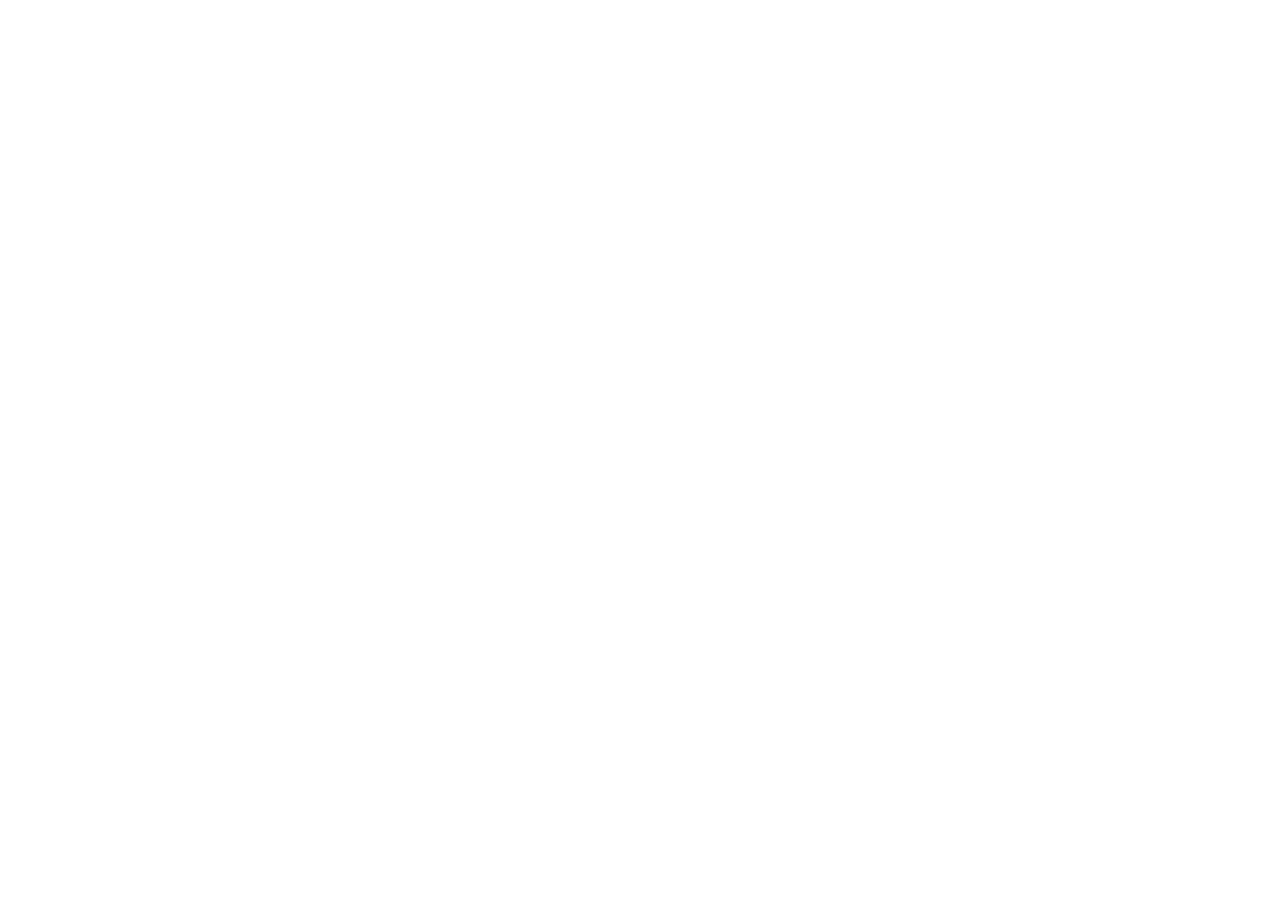
==== index.html @ a3e85085 "first commit" ====
<!DOCTYPE html>
<html lang="en">
<head>
    <meta charset="UTF-8">
    <meta http-equiv="X-UA-Compatible" content="IE=edge">
    <meta name="viewport" content="width=device-width, initial-scale=1.0">
    <title>Document</title>
</head>
<body>
    
</body>
</html>
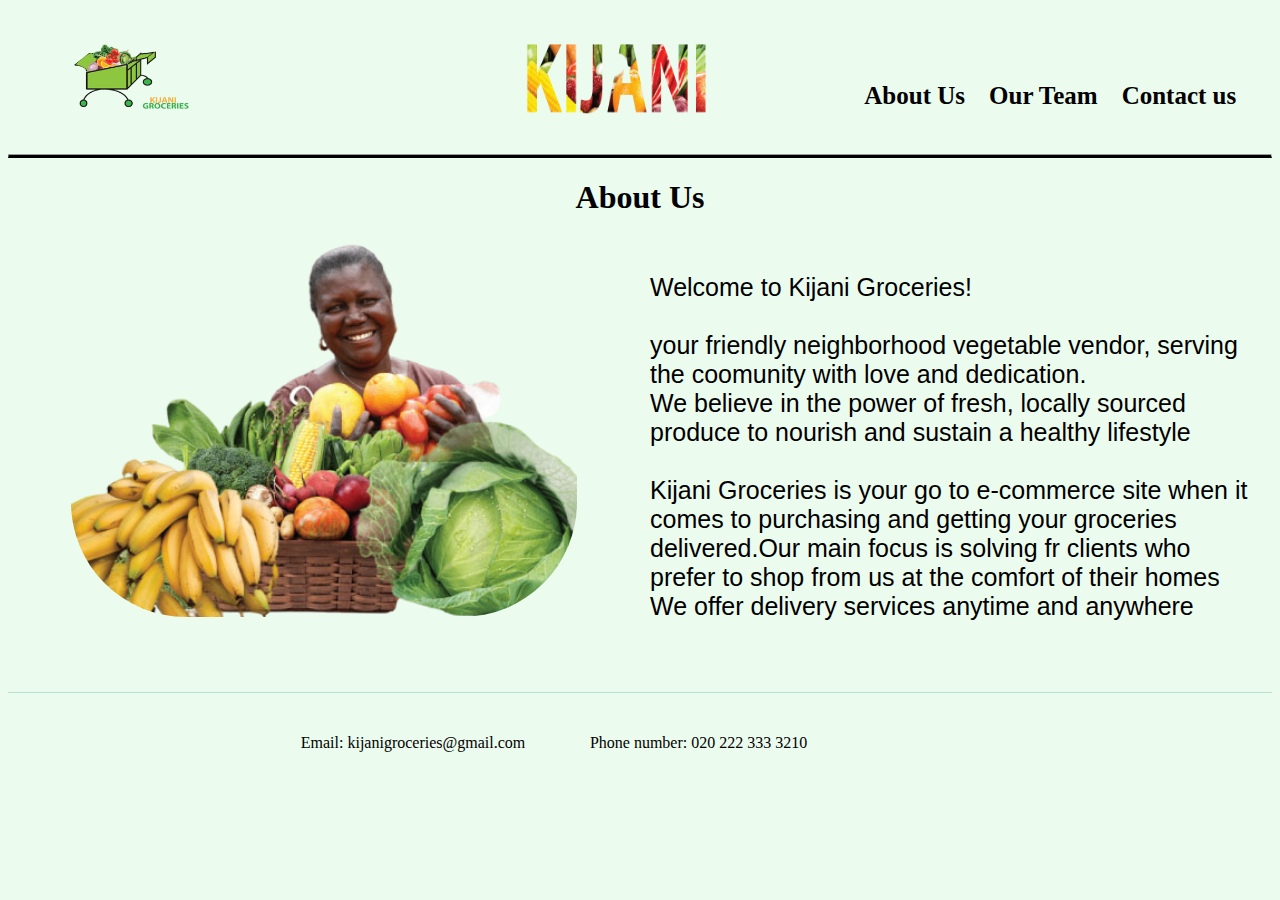
==== commit 3e5f2e36: "second commit" ====
--- a/index.html
+++ b/index.html
@@ -4,9 +4,37 @@
     <meta charset="UTF-8">
     <meta http-equiv="X-UA-Compatible" content="IE=edge">
     <meta name="viewport" content="width=device-width, initial-scale=1.0">
-    <title>Document</title>
+    <title>Home/About</title>
+    <link rel="stylesheet" href="style.css">
 </head>
-<body>
-    
+<body class="body">
+    <img id="logo" src="pictures/loggo.png" height="100%"><img id="brand" src="pictures/kijani_words-removebg-preview (1).png">
+    <div class="navbar">
+        <nav class="nav">
+            <ul>
+               <a href="index.html"><li>About Us</a></li>
+               <a href="team.html"><li>Our Team</a></li>
+               <a  href="contact.html"><li>Contact us</a></li>
+            </ul>
+        </nav>
+    </div>
+    <hr id="hr">
+    <h1 class="about">About Us</h1>
+    <div class="us">
+    <img id="pic" src="pictures/mboga_kubwa-removebg-preview.png">
+    <p class="kijani">Welcome to Kijani Groceries!<br/><br/> your friendly neighborhood vegetable vendor, serving the coomunity with love and dedication.<br/> We believe in the power of fresh, locally sourced produce to nourish and sustain a healthy lifestyle<br/><br/>
+    Kijani Groceries is your go to e-commerce site when it comes to purchasing and getting your groceries delivered.Our main focus is solving fr clients who prefer to shop from us at the comfort of their homes
+    We offer delivery services anytime and anywhere</p>
+    </div>
+    <br/>
+    <br/>
+
+    <!-- <hr> -->
+    <footer>
+      <ul>
+        <li>Email: kijanigroceries@gmail.com</li>
+        <li>Phone number: 020 222 333 3210</li>
+      </ul>  
+    </footer>
 </body>
 </html>--- a/style.css
+++ b/style.css
@@ -0,0 +1,126 @@
+#logo{
+    width: 20%;
+    margin-left: 4%;
+    padding: 10px;
+    margin-top: -7%;
+   
+    
+}
+.body{
+    background-color: #EBFBEE;
+    color:black;
+}
+.navbar{
+    margin-left: 63%;
+    margin-top: -5%;
+    padding: 10px;
+}
+.nav{
+    display: flex;
+    justify-content: space-between;
+    text-align: center;
+    margin-top: -10%;
+}
+.nav ul li{
+    display: inline-block;
+    justify-content: space-between;
+    padding: 10px 10px;
+    align-items: center;
+    text-align: center;
+    font-weight: bold;
+    font-size: 25px
+}
+nav ul li a{
+    color: black;
+    text-decoration: none;
+}
+#hr{
+    text-decoration: underline;
+    border-bottom: 3px solid black;
+}
+#brand{
+    width: 15%;
+    margin-left: 15%;
+    
+}
+.about{
+    text-align: center;
+    color:black;
+
+}
+#pic{
+    width: 80%;
+    margin-left: 10%;
+    border-radius: 115px;
+    
+}
+.us{
+    display: grid;
+    grid-template-columns: repeat(2, 1fr);
+}
+.kijani{
+    color: black;
+  font-family: 'Segoe UI', Tahoma, Geneva, Verdana, sans-serif;
+  padding: 10px;
+  font-size: 25px;
+}
+footer{
+    padding: 2% 20%;
+    border-top: #b5e2d5 solid 1px;
+}
+footer ul{
+    display: flex;
+    list-style: none;
+    gap: 9%;
+}
+.form{
+    margin-left: 34%;
+   
+
+}
+#touch{
+    text-align: center;
+    font-size: 40px;
+    font-weight: bold;
+}
+#first{
+    margin-right: 1%;
+    color: black;
+    font-weight: bold;
+    
+}
+#last{
+    margin-left: 30%;
+    margin-top: -7.3%;
+    color: black;
+    font-weight: bold;
+}
+#email{
+    margin-bottom: -3%;
+    color: black;
+    font-weight: bold;
+}
+#phone{
+    margin-left: 30%;
+    margin-top: -5%;
+    font-weight: bold;
+}
+#message{
+    margin-top: 3%;
+   
+    width: 51%;
+    height: 10%;
+
+}
+.submit{
+    margin-left: 17%;
+    border-radius: 10px;
+    background-color: #88c794;
+    color: white;
+    font-weight: bold;
+    font-size: x-large;
+    border: 2px solid #EBFBEE;
+    cursor: pointer;
+    width: 150px;
+    margin-top: 3%;
+}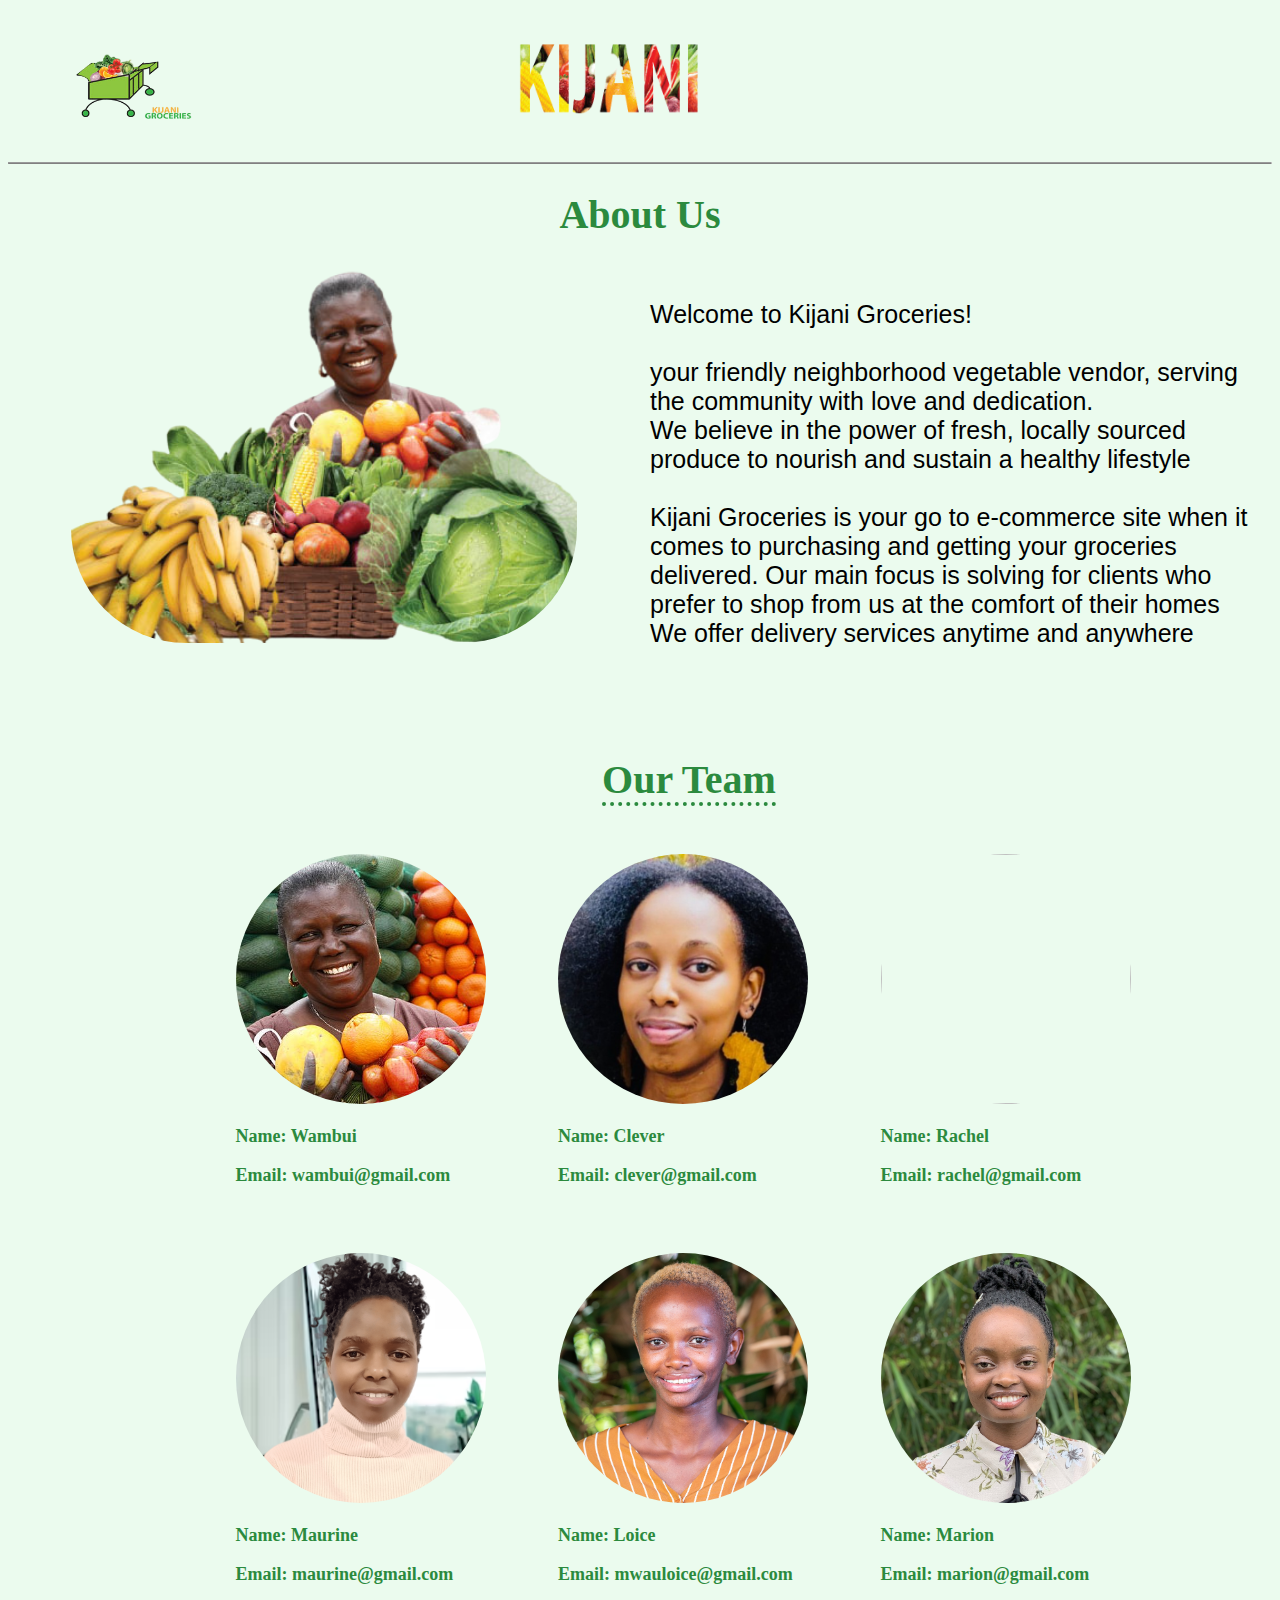
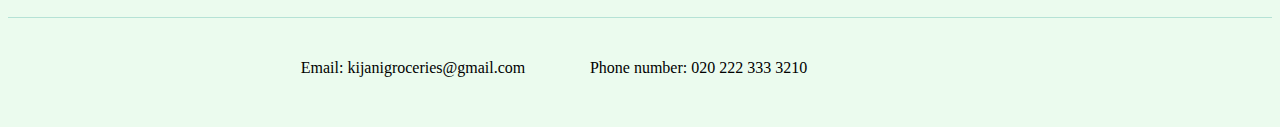
==== commit 12e7e251: "team" ====
--- a/index.html
+++ b/index.html
@@ -9,26 +9,52 @@
 </head>
 <body class="body">
     <img id="logo" src="pictures/loggo.png" height="100%"><img id="brand" src="pictures/kijani_words-removebg-preview (1).png">
-    <div class="navbar">
-        <nav class="nav">
-            <ul>
-               <a href="index.html"><li>About Us</a></li>
-               <a href="team.html"><li>Our Team</a></li>
-               <a  href="contact.html"><li>Contact us</a></li>
-            </ul>
-        </nav>
-    </div>
     <hr id="hr">
     <h1 class="about">About Us</h1>
     <div class="us">
     <img id="pic" src="pictures/mboga_kubwa-removebg-preview.png">
-    <p class="kijani">Welcome to Kijani Groceries!<br/><br/> your friendly neighborhood vegetable vendor, serving the coomunity with love and dedication.<br/> We believe in the power of fresh, locally sourced produce to nourish and sustain a healthy lifestyle<br/><br/>
-    Kijani Groceries is your go to e-commerce site when it comes to purchasing and getting your groceries delivered.Our main focus is solving fr clients who prefer to shop from us at the comfort of their homes
+    <p class="kijani">Welcome to Kijani Groceries!<br/><br/> your friendly neighborhood vegetable vendor, serving the community with love and dedication.<br/> We believe in the power of fresh, locally sourced produce to nourish and sustain a healthy lifestyle<br/><br/>
+    Kijani Groceries is your go to e-commerce site when it comes to purchasing and getting your groceries delivered. Our main focus is solving for clients who prefer to shop from us at the comfort of their homes
     We offer delivery services anytime and anywhere</p>
     </div>
     <br/>
     <br/>
+<!-- *******************OUR TEAM******************* -->
+<div id="our"> <span>Our Team</span> </div>
 
+<div class="team">
+  <div>
+  <img src="mam mboga.jpg" id="one">
+  <p>Name: Wambui</p>
+  <p>Email: wambui@gmail.com</p>
+  </div>
+  <div>
+  <img src="clever.jpeg" id="one">
+  <p>Name: Clever</p>
+  <p>Email: clever@gmail.com</p>
+  </div>
+  <div>
+  <img src="gitphoto.png" id="one">
+  <p>Name: Rachel</p>
+  <p>Email: rachel@gmail.com</p>
+  </div>
+  <div>
+  <img src="IMG20230325083420-transformed-removebg-preview.png" id="one">
+  <p>Name: Maurine</p>
+  <p >Email: maurine@gmail.com</p>
+  </div>
+  <div>
+  <img src="loice.jpg" id="one">
+  <p>Name: Loice</p>
+  <p>Email: mwauloice@gmail.com</p>
+  </div>
+  <div>
+  <img src="IMG-1231.jpg" id="one">
+  <p>Name: Marion</p>
+  <p>Email: marion@gmail.com</p>
+  </div>
+
+</div>
     <!-- <hr> -->
     <footer>
       <ul>
--- a/style.css
+++ b/style.css
@@ -1,7 +1,7 @@
 #logo{
     width: 20%;
-    margin-left: 4%;
-    padding: 10px;
+    margin-left: 5%;
+    /* padding: 10px; */
     margin-top: -7%;
    
     
@@ -36,7 +36,7 @@
 }
 #hr{
     text-decoration: underline;
-    border-bottom: 3px solid black;
+    border-bottom: 1px solid ;
 }
 #brand{
     width: 15%;
@@ -46,6 +46,8 @@
 .about{
     text-align: center;
     color:black;
+    color: #2b8a3e;
+    font-size: 40px;
 
 }
 #pic{
@@ -123,4 +125,35 @@
     cursor: pointer;
     width: 150px;
     margin-top: 3%;
+}
+#one{
+    width: 250px;
+    height: 250px;
+    border-radius: 50%;
+}
+#our {
+    margin-top: 3%;
+    margin-bottom: 4%;
+    margin-left: 47%;
+    font-weight: 900;
+    font-size: 40px;
+    color: #2b8a3e;
+    
+}
+#our span{
+    border-bottom: #2b8a3e dotted 4px;
+}
+.team {
+    display: grid;
+    grid-template-columns: 250px 250px 250px;
+    gap: 7%;
+    margin-bottom: 5%;
+    margin-top: 3%;
+    padding-left: 18%;
+  
+}
+.team div p{
+    font-weight: 900;
+    font-size: 18px;
+    color: #2b8a3e;
 }